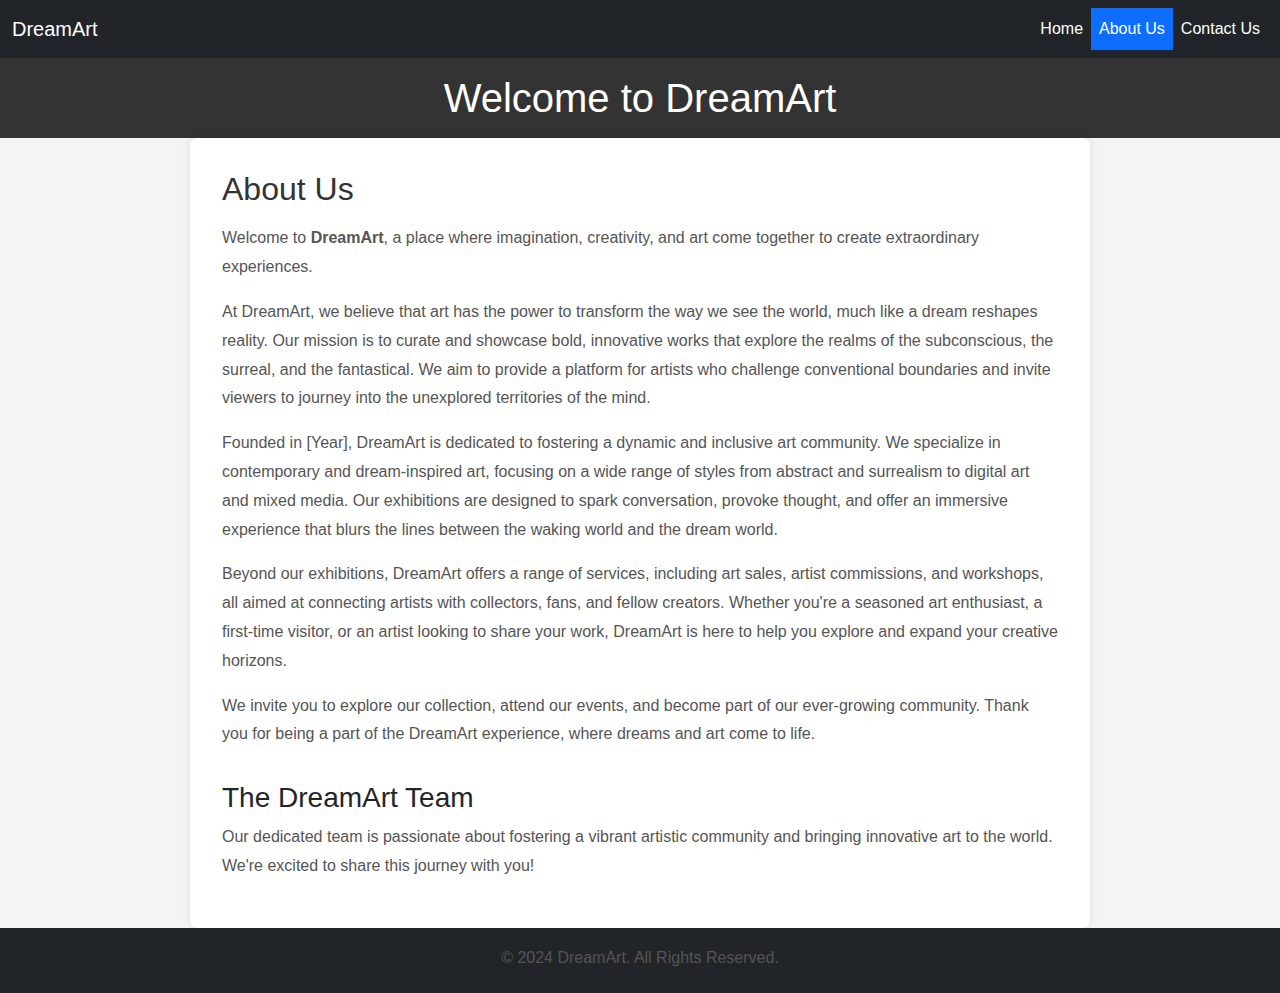
==== aboutus.html @ 38fc28c1 "change html" ====
<!DOCTYPE html>
<html lang="en">
<head>
    <link rel="stylesheet" href="css/bootstrap.min.css">
    <link rel="stylesheet" href="css/style.css">
    <link rel="icon" href="images/icon.png.png" type="image/png">
    <meta charset="UTF-8">
    <meta name="viewport" content="width=device-width, initial-scale=1.0">
    <title>About Us</title>
</head>
<body>
     <!--Navbar-->
     <nav class="navbar navbar-expand-lg bg-dark">
        <div class="container-fluid">
          <a class="navbar-brand text-white" href="index.html">DreamArt</a>
          <button class="navbar-toggler bg-primary " type="button" data-bs-toggle="collapse" data-bs-target="#navbarSupportedContent" aria-controls="navbarSupportedContent" aria-expanded="false" aria-label="Toggle navigation">
            <span class="navbar-toggler-icon"></span>
          </button>
          <div class="collapse navbar-collapse" id="navbarSupportedContent">
            <ul class="navbar-nav ms-auto mb-2 mb-lg-0">
              <li class="nav-item">
                <a class="nav-link  text-white" aria-current="page" href="index.html">Home</a>
              </li>
              <li class="nav-item">
                <a class="nav-link bg-primary active text-white" href="about.html">About Us</a>
              </li>
              <li class="nav-item">
                <a class="nav-link text-white" href="contact.html">Contact Us</a>
              </li>
               
           
          </div>
        </div>
      </nav>

      <!DOCTYPE html>
<html lang="en">
<head>
    <meta charset="UTF-8">
    <meta name="viewport" content="width=device-width, initial-scale=1.0">
    <meta http-equiv="X-UA-Compatible" content="ie=edge">
    <title>About Us - DreamArt</title>
    <link rel="stylesheet" href="styles.css"> <!-- Link to your external CSS file -->
    <style>
        body {
            font-family: Arial, sans-serif;
            line-height: 1.6;
            background-color: #f4f4f4;
            margin: 0;
            padding: 0;
        }
        header {
            background-color: #333;
            color: #fff;
            padding: 1rem 0;
            text-align: center;
        }
        header h1 {
            margin: 0;
        }
        section {
            padding: 2rem;
            max-width: 900px;
            margin: 0 auto;
            background-color: #fff;
            box-shadow: 0 0 10px rgba(0, 0, 0, 0.1);
            border-radius: 8px;
        }
        h2 {
            color: #333;
            font-size: 2rem;
            margin-bottom: 1rem;
        }
        p {
            font-size: 1rem;
            color: #555;
            margin-bottom: 1rem;
            line-height: 1.8;
        }
        .team {
            margin-top: 2rem;
        }
    </style>
</head>
<body>
    <header>
        <h1>Welcome to DreamArt</h1>
    </header>

    <section>
        <h2>About Us</h2>
        <p ">Welcome to <strong>DreamArt</strong>, a place where imagination, creativity, and art come together to create extraordinary experiences.</p>
        <p>At DreamArt, we believe that art has the power to transform the way we see the world, much like a dream reshapes reality. Our mission is to curate and showcase bold, innovative works that explore the realms of the subconscious, the surreal, and the fantastical. We aim to provide a platform for artists who challenge conventional boundaries and invite viewers to journey into the unexplored territories of the mind.</p>
        <p>Founded in [Year], DreamArt is dedicated to fostering a dynamic and inclusive art community. We specialize in contemporary and dream-inspired art, focusing on a wide range of styles from abstract and surrealism to digital art and mixed media. Our exhibitions are designed to spark conversation, provoke thought, and offer an immersive experience that blurs the lines between the waking world and the dream world.</p>
        <p>Beyond our exhibitions, DreamArt offers a range of services, including art sales, artist commissions, and workshops, all aimed at connecting artists with collectors, fans, and fellow creators. Whether you're a seasoned art enthusiast, a first-time visitor, or an artist looking to share your work, DreamArt is here to help you explore and expand your creative horizons.</p>
        <p>We invite you to explore our collection, attend our events, and become part of our ever-growing community. Thank you for being a part of the DreamArt experience, where dreams and art come to life.</p>

        <div class="team">
            <h3>The DreamArt Team</h3>
            <p>Our dedicated team is passionate about fostering a vibrant artistic community and bringing innovative art to the world. We're excited to share this journey with you!</p>
        </div>
    </section>
</body>
</html>


      <!-- Footer -->
<footer class="bg-dark text-white text-center py-3 pb-1">
  <p>&copy; 2024 DreamArt. All Rights Reserved.</p>
</footer>


      <script src="js/script.js"></script>
      <script src="js/bootstrap.min.js"></script>
      </body>
      </html>
---- css/style.css ----
*{
    margin: 0;
    padding: 0;
    font-family: 'Franklin Gothic Medium', 'Arial Narrow', Arial, sans-serif;
}
.carousel-inner,
.carousel-inner img {
    height: 500px;
    object-fit: cover;
}

h4{
    font-size: 50px;
    margin-top: 50px;
    margin-bottom: 50px;
    font-family: Verdana, Geneva, Tahoma, sans-serif ;
}
.skulp{
    
    border: 2px solid black;
    margin-top: 20px;
    margin-bottom: 20px;
    padding: 30px;
    border-radius: 30px;
    text-align: center;
}
.prgs{
    font-family: serif;
    text-decoration: none;
}
footer{
    background-size: 100%;
}
.navbar{
    background-color: rgb( 33, 37, 41);
}
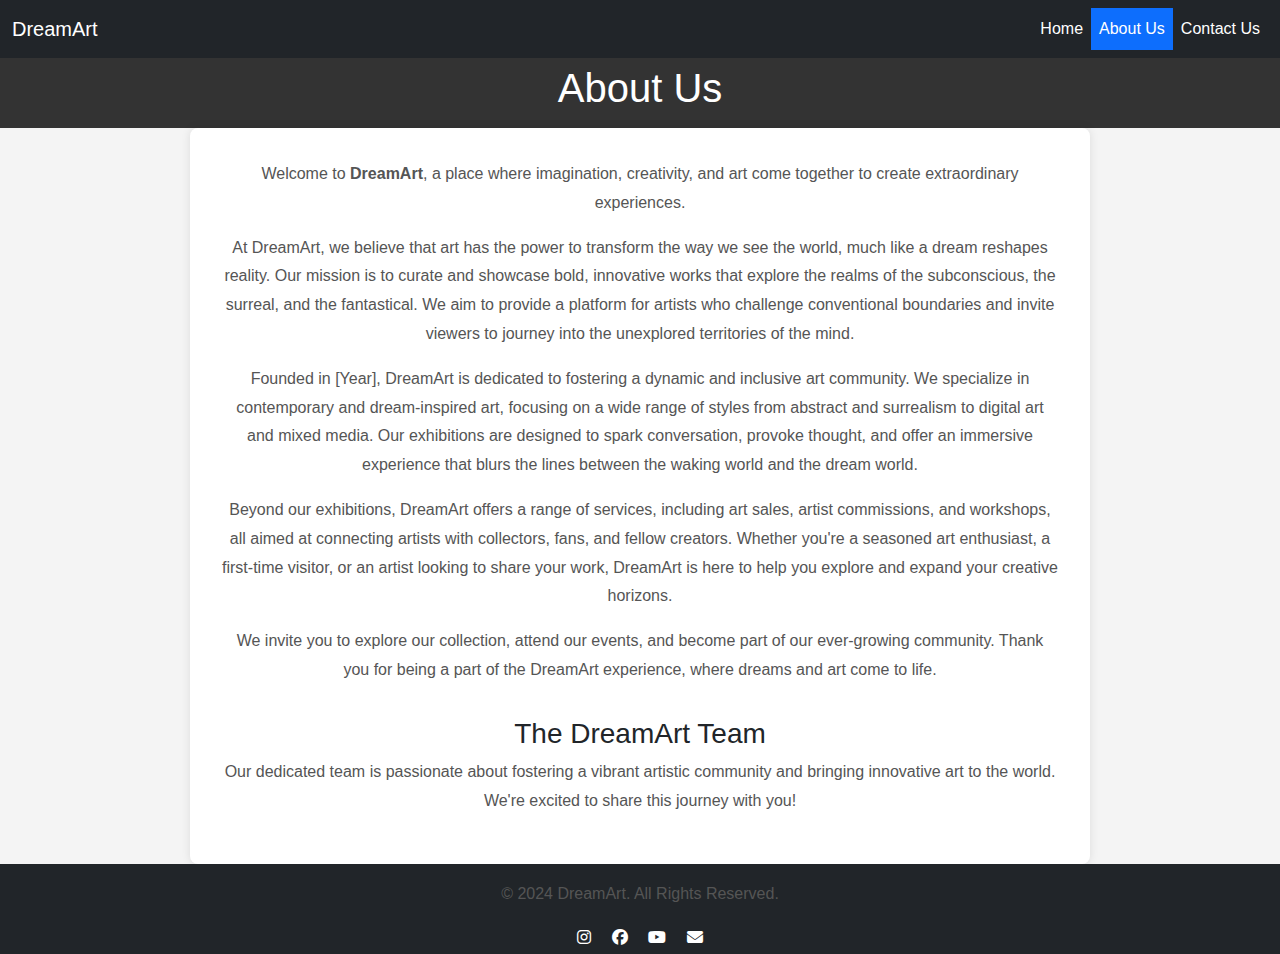
==== commit d4b54f54: "last commit" ====
--- a/aboutus.html
+++ b/aboutus.html
@@ -1,16 +1,57 @@
 <!DOCTYPE html>
 <html lang="en">
 <head>
+  <link rel="stylesheet" href="https://cdnjs.cloudflare.com/ajax/libs/font-awesome/6.7.1/css/all.min.css">
     <link rel="stylesheet" href="css/bootstrap.min.css">
     <link rel="stylesheet" href="css/style.css">
     <link rel="icon" href="images/icon.png.png" type="image/png">
     <meta charset="UTF-8">
     <meta name="viewport" content="width=device-width, initial-scale=1.0">
     <title>About Us</title>
+    <style>
+      body {
+          font-family: Arial, sans-serif;
+          line-height: 1.6;
+          background-color: #f4f4f4;
+          margin: 0;
+          padding: 0;
+      }
+      header {
+          background-color: #333;
+          color: #fff;
+          padding: 1rem 0;
+          text-align: center;
+      }
+      header h1 {
+          margin: 0;
+      }
+      section {
+          padding: 2rem;
+          max-width: 900px;
+          margin: 0 auto;
+          background-color: #fff;
+          box-shadow: 0 0 10px rgba(0, 0, 0, 0.1);
+          border-radius: 8px;
+      }
+      h2 {
+          color: #333;
+          font-size: 2rem;
+          margin-bottom: 1rem;
+      }
+      p {
+          font-size: 1rem;
+          color: #555;
+          margin-bottom: 1rem;
+          line-height: 1.8;
+      }
+      .team {
+          margin-top: 2rem;
+      }
+  </style>
 </head>
 <body>
      <!--Navbar-->
-     <nav class="navbar navbar-expand-lg bg-dark">
+     <nav class="navbar navbar-expand-lg position-fixed top-0 z-3 w-100">
         <div class="container-fluid">
           <a class="navbar-brand text-white" href="index.html">DreamArt</a>
           <button class="navbar-toggler bg-primary " type="button" data-bs-toggle="collapse" data-bs-target="#navbarSupportedContent" aria-controls="navbarSupportedContent" aria-expanded="false" aria-label="Toggle navigation">
@@ -33,63 +74,15 @@
         </div>
       </nav>
 
-      <!DOCTYPE html>
-<html lang="en">
-<head>
-    <meta charset="UTF-8">
-    <meta name="viewport" content="width=device-width, initial-scale=1.0">
-    <meta http-equiv="X-UA-Compatible" content="ie=edge">
-    <title>About Us - DreamArt</title>
-    <link rel="stylesheet" href="styles.css"> <!-- Link to your external CSS file -->
-    <style>
-        body {
-            font-family: Arial, sans-serif;
-            line-height: 1.6;
-            background-color: #f4f4f4;
-            margin: 0;
-            padding: 0;
-        }
-        header {
-            background-color: #333;
-            color: #fff;
-            padding: 1rem 0;
-            text-align: center;
-        }
-        header h1 {
-            margin: 0;
-        }
-        section {
-            padding: 2rem;
-            max-width: 900px;
-            margin: 0 auto;
-            background-color: #fff;
-            box-shadow: 0 0 10px rgba(0, 0, 0, 0.1);
-            border-radius: 8px;
-        }
-        h2 {
-            color: #333;
-            font-size: 2rem;
-            margin-bottom: 1rem;
-        }
-        p {
-            font-size: 1rem;
-            color: #555;
-            margin-bottom: 1rem;
-            line-height: 1.8;
-        }
-        .team {
-            margin-top: 2rem;
-        }
-    </style>
-</head>
+      
 <body>
     <header>
-        <h1>Welcome to DreamArt</h1>
+        <h1 class="header pt-5">About Us</h1>
     </header>
 
-    <section>
-        <h2>About Us</h2>
-        <p ">Welcome to <strong>DreamArt</strong>, a place where imagination, creativity, and art come together to create extraordinary experiences.</p>
+    <section class="section">
+        
+        <p >Welcome to <strong>DreamArt</strong>, a place where imagination, creativity, and art come together to create extraordinary experiences.</p>
         <p>At DreamArt, we believe that art has the power to transform the way we see the world, much like a dream reshapes reality. Our mission is to curate and showcase bold, innovative works that explore the realms of the subconscious, the surreal, and the fantastical. We aim to provide a platform for artists who challenge conventional boundaries and invite viewers to journey into the unexplored territories of the mind.</p>
         <p>Founded in [Year], DreamArt is dedicated to fostering a dynamic and inclusive art community. We specialize in contemporary and dream-inspired art, focusing on a wide range of styles from abstract and surrealism to digital art and mixed media. Our exhibitions are designed to spark conversation, provoke thought, and offer an immersive experience that blurs the lines between the waking world and the dream world.</p>
         <p>Beyond our exhibitions, DreamArt offers a range of services, including art sales, artist commissions, and workshops, all aimed at connecting artists with collectors, fans, and fellow creators. Whether you're a seasoned art enthusiast, a first-time visitor, or an artist looking to share your work, DreamArt is here to help you explore and expand your creative horizons.</p>
@@ -107,11 +100,18 @@
       <!-- Footer -->
 <footer class="bg-dark text-white text-center py-3 pb-1">
   <p>&copy; 2024 DreamArt. All Rights Reserved.</p>
+  <div class="icona">
+    <a href="https://www.instagram.com/" target="_blank"><i class="fa-brands fa-instagram px-2 text-white"></i></a>
+  <a href="https://www.facebook.com/" target="_blank"><i class="fa-brands fa-facebook px-2 text-white"></i></a>
+  <a href="https://www.youtube.com/" target="_blank"><i class="fa-brands fa-youtube px-2 text-white"></i></a>
+  <a href="https://mail.google.com/" target="_blank"><i class="fa-solid fa-envelope px-2 text-white"></i></a>
+</div>
 </footer>
 
 
       <script src="js/script.js"></script>
       <script src="js/bootstrap.min.js"></script>
+      
       </body>
       </html>
     --- a/css/style.css
+++ b/css/style.css
@@ -27,6 +27,7 @@
 .prgs{
     font-family: serif;
     text-decoration: none;
+    
 }
 footer{
     background-size: 100%;
@@ -34,5 +35,8 @@
 .navbar{
     background-color: rgb( 33, 37, 41);
 }
+.section{
+    text-align: center;
+}
     
     
